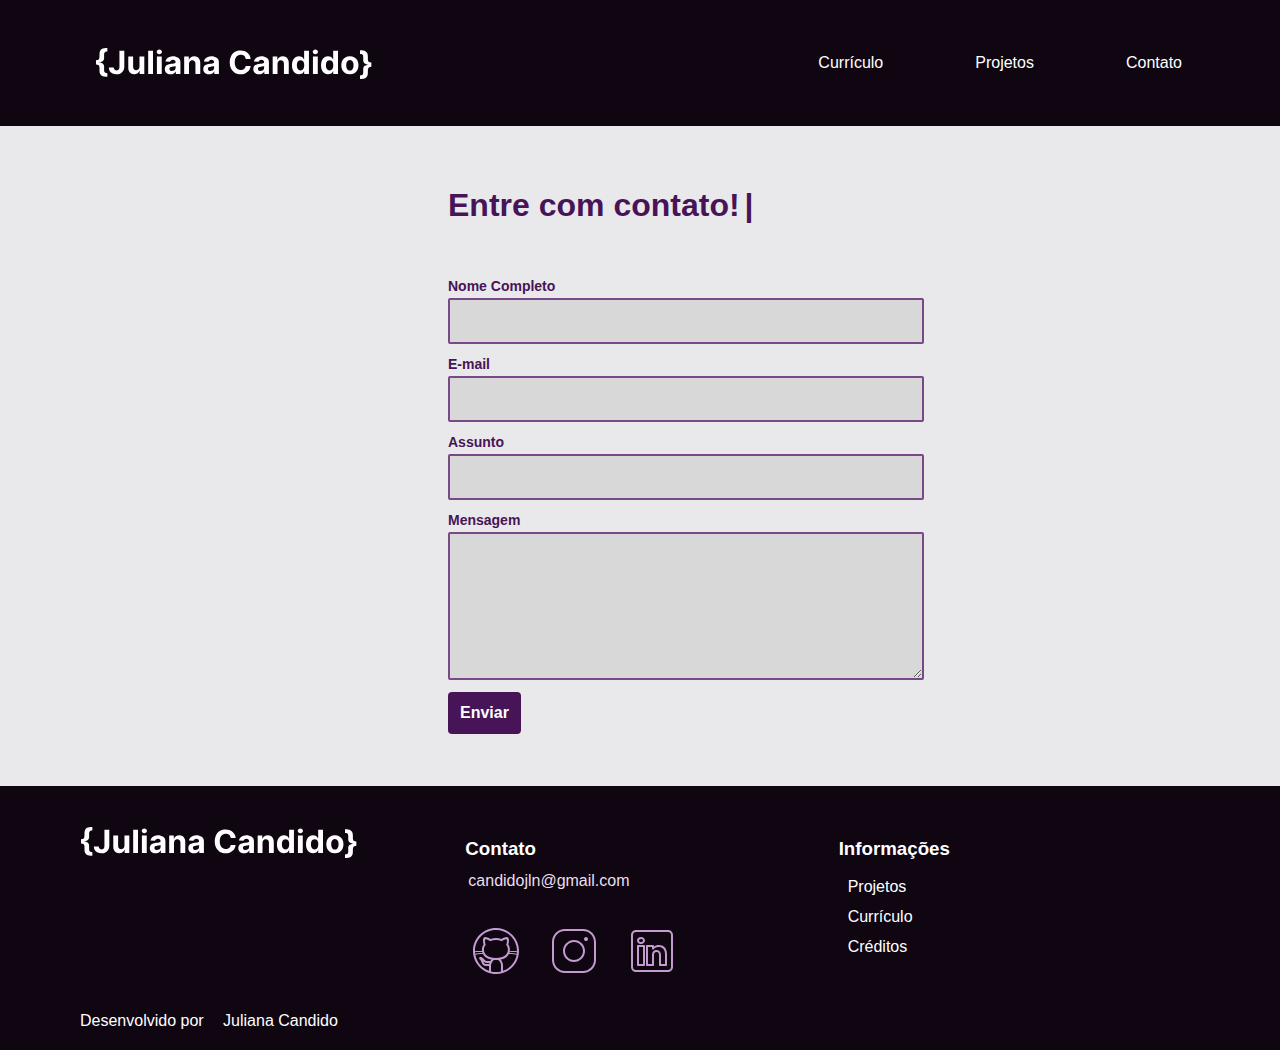
==== contato.html @ 814c3470 "2 commit" ====
<!DOCTYPE html>
<html lang="en">
<head>
    <meta charset="UTF-8">
    <meta name="viewport" content="width=device-width, initial-scale=1.0">
    <title>Juliana Candido</title>
    <link rel="stylesheet" href="css/style.css">
    <link rel="shortcut icon" href="img/JC.svg" type="image/x-icon">
</head>
<body>
    <header class="header-bg">
        <div class="header-container">
            <a href="index.html"> 
                <img src="img/{Juliana Candido}.svg" alt="Juliana Candido">
            </a>
            <nav>
                <ul class="header-menu cor0">
                    <li><a href="curriculo.html" target="_blank">Currículo</a></li>
                    <li><a href="projetos.html">Projetos</a></li>
                    <li><a href="contato.html">Contato</a></li>
                </ul>
            </nav>
        </div>
    </header>
    <main>
        <div class="formulario">
            <h1 class="cor04">Entre com contato!</h1>
            <form action="mailto:candidojln@gmail.com" method="post" enctype="text/plain">
                    <div class="campo">
                        <label class="color-1">Nome Completo</label>
                        <input type="text" name="Nome" id="nome" required>
                    </div>
                <div class="campo">
                    <label class="color-1">E-mail</label>
                    <input type="email" name="email" id="email" required>
                </div>
                <div class="campo">
                    <label class="color-1">Assunto</label>
                    <input type="text" name="assunto" id="assunto" required>
                </div>
                <div class="campo">
                    <label  class="color-1">Mensagem</label>
                    <textarea name="Mensagem" id="mensagem" cols="30" rows="6"></textarea>
                    <button class="botao-forms" type="submit">Enviar</button>
                </div>
            </form>
        </div>
    </main>

<footer class="rodape">
                <div class="logo-rodape">
                    <img src="img/{Juliana Candido}.svg" alt="Juliana Candido">
                </div>
                <div id="contato" class="contato-container">
                        <div class="footer-contato">
                            <div class="email">
                                <h3 class="cor0">Contato</h3>
                                <a class="cor01"         href="mailto:contato@bikcraft.com">candidojln@gmail.com</a></li>
                            </div>
                                <div>
                                    <ul class="footer-redes">
                                        <li>
                                            <a href="https://github.com/candidojuliana" target="_blank"><img src="img/icone-github1.svg" alt=""></a>
                                        </li>
                                        <li>
                                            <a href="https://instagram.com/morticiane" target="_blank"><img src="img/icone-instagram1.svg" alt=""></a>
                                        </li>
                                        <li>
                                            <a href="https://www.linkedin.com/in/juliana-santos-candido/" target="_blank"><img src="img/icone-linkedin1.svg" alt=""></a>
                                        </li>
                                    </ul>
                                </div>
                            </div>
            </div>
                <div class="informacoes">
                    <h3 class=  "cor0">Informações</h3>
                    <ul>
                        <li><a class="cor0" href="projetos.html" target="_blank">Projetos</a></li>
                        <li><a class="cor0" href="curriculo.html" target="_blank">Currículo</a></li>
                        <li><a class="cor0" href="creditos.html" target="_blank">Créditos</a></li>
                        
                    </ul>
                </div>
                    <div class="autoria">
                        <p class="detalhes-autoria cor0">Desenvolvido por <a class="detalhes-autoria" href="https://github.com/candidojuliana" target="_blank">Juliana Candido</a></p>
                        </div>
                </footer>
    
</body>
---- css/style.css ----
@import "global/header.css";
@import "global/global.css";
@import "global/cores-tipografia.css";
@import "home/rodape.css";

@import "home/introducao.css";
@import "home/experiencia.css";
@import "projetos/projetos.css";
@import "home/sobre.css";
@import "contato/contato.css";
@import "creditos/creditos.css"
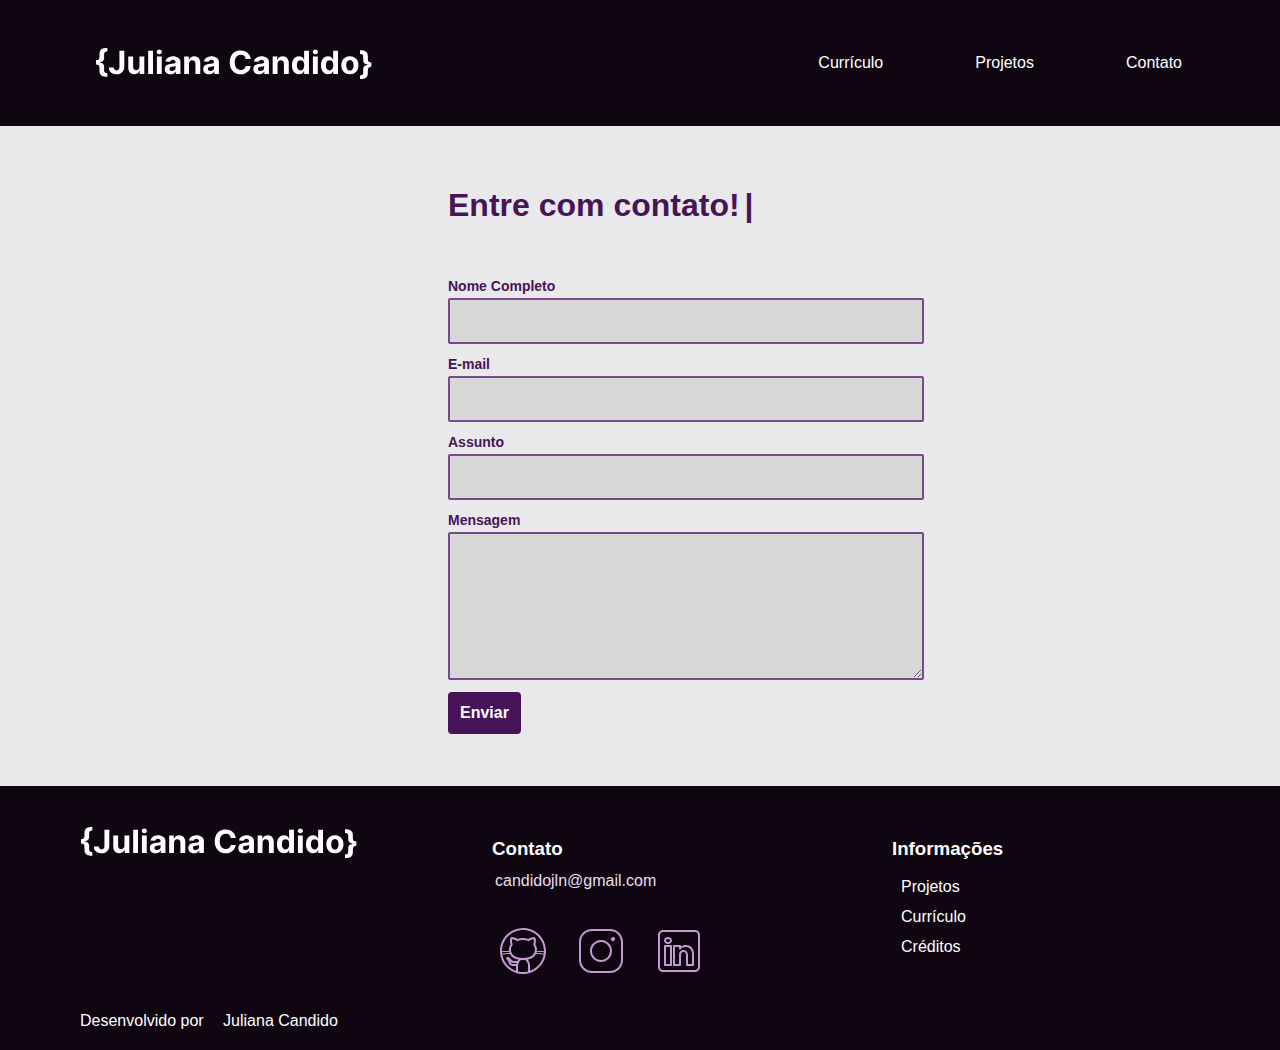
==== commit 99be40df: "email" ====
--- a/contato.html
+++ b/contato.html
@@ -55,7 +55,7 @@
                         <div class="footer-contato">
                             <div class="email">
                                 <h3 class="cor0">Contato</h3>
-                                <a class="cor01"         href="mailto:contato@bikcraft.com">candidojln@gmail.com</a></li>
+                                <a class="cor01"         href="mailto:candidojln@gmail.com">candidojln@gmail.com</a></li>
                             </div>
                                 <div>
                                     <ul class="footer-redes">
